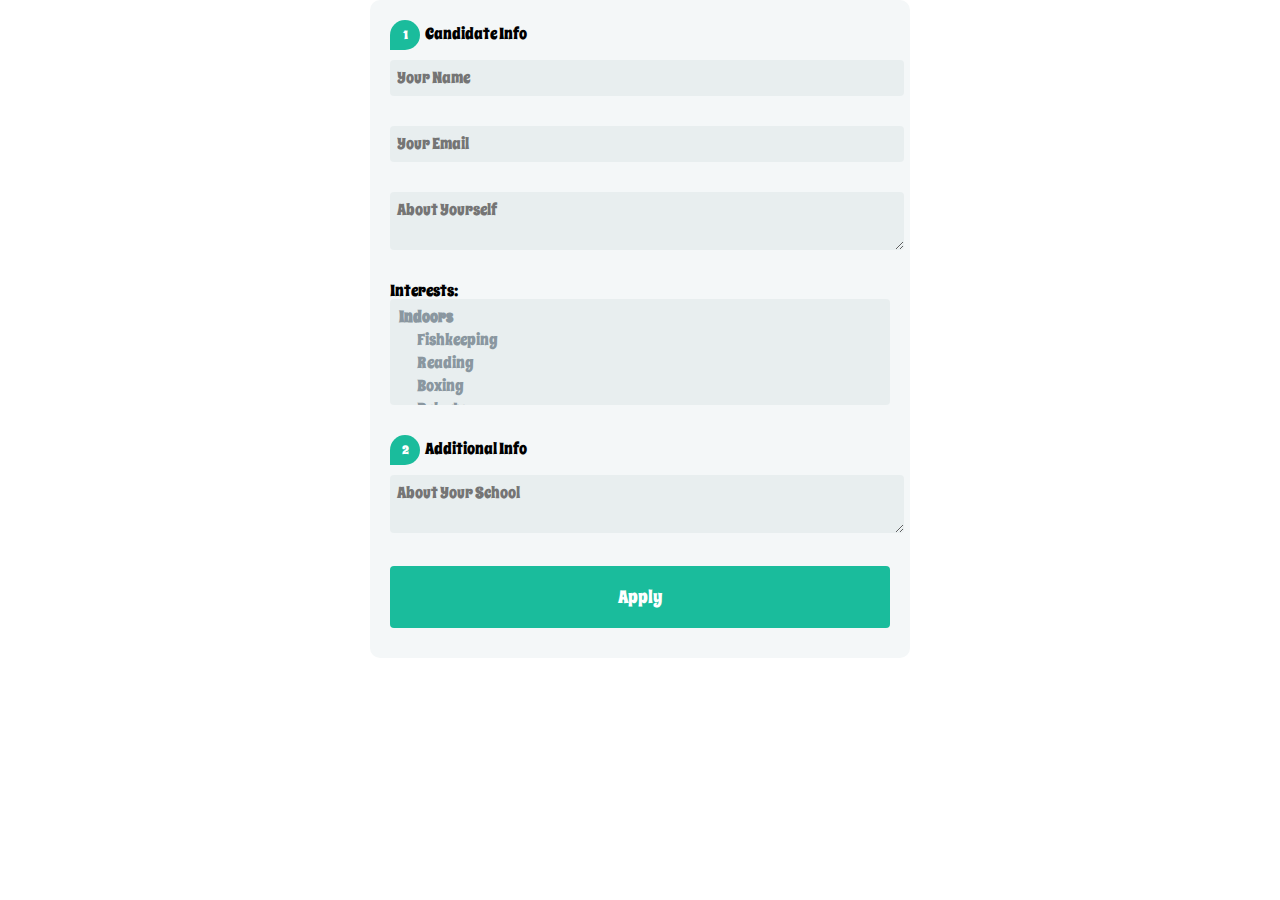
==== index2.html @ 341d82e8 "Lots of updates" ====
<!DOCTYPE html>
<html>
	<head>
		<title></title>
		<link rel="stylesheet" type="text/css" href="css/reset.css">
		<link rel="stylesheet" type="text/css" href="css/styles2.css">
		<link href='https://fonts.googleapis.com/css?family=Spicy+Rice' rel='stylesheet' type='text/css'>
	</head>
	<body>
		<div class="legend">
			<span class="number">1</span>Candidate Info
		</div>
		<input type="text" name="fullName" placeholder="Your Name"></input>
		<input type="email" name="email" placeholder="Your Email"></input>
		<textarea name="about" placeholder="About Yourself"></textarea>
		<label>Interests:</label>
		<select name="" multiple>
			<optgroup label="Indoors">
				<option value="fishkeeping">Fishkeeping</option>
				<option value="reading">Reading</option>
				<option value="boxing">Boxing</option>
				<option value="debate">Debate</option>
				<option value="gaming">Gaming</option>
				<option value="snooker">Snooker</option>
				<option value="other_indoor">Other</option>
			</optgroup>
			<optgroup label="Outdoors">
				<option value="football">Football</option>
				<option value="swimming">Swimming</option>
				<option value="fishing">Fishing</option>
				<option value="climbing">Climbing</option>
				<option value="cycling">Cycling</option>
				<option value="other_outdoor">Other</option>
			</optgroup>
		</select>
		<div class="legend">
			<span class="number">2</span>Additional Info
		</div>
		<textarea type="text" name="school" placeholder="About Your School"></textarea>
		<input type="submit" value="Apply">
	</body>
</html>
---- css/styles2.css ----
html {
	background-color: white;
}
body {
	width: 100%;
	max-width: 500px;
	margin: auto;
	/*border: 1px solid black;*/
	background-color: #f4f7f8;
	padding: 20px;
	border-radius: 10px;
	font-family: 'Spicy Rice', cursive;
}

input, textarea, select {
	font-family: 'Spicy Rice', cursive;
	border: none;
	border-radius: 4px;
	font-size: 16px;
	margin: 0px 0px 30px 0px;
	outline: 0;
	padding: 7px;
	background-color: #e8eeef;
	color: #8a97a0;
	width: 100%;
	max-width: 100%;
}

.legend {
	margin-bottom: 10px;
	font-size: 16px;
}

.number {  /* span is an inline element but force it to be a block element*/
	background-color: #1abc9c;
	color: #fff;
	height: 30px;
	width: 30px;
	font-size: 12px;
	margin-right: 5px;
	text-align: center;
	display: inline-block;
	border-radius: 15px 15px 15px 0px;
	line-height: 30px;
}

input[type="submit"] {
	display: block;
	padding: 19px 39px;
	color: #fff;
	margin: 0px auto;
	background: #1abc9c;
	font-size: 18px;
	text-align: center;
	margin-bottom: 10px;

}
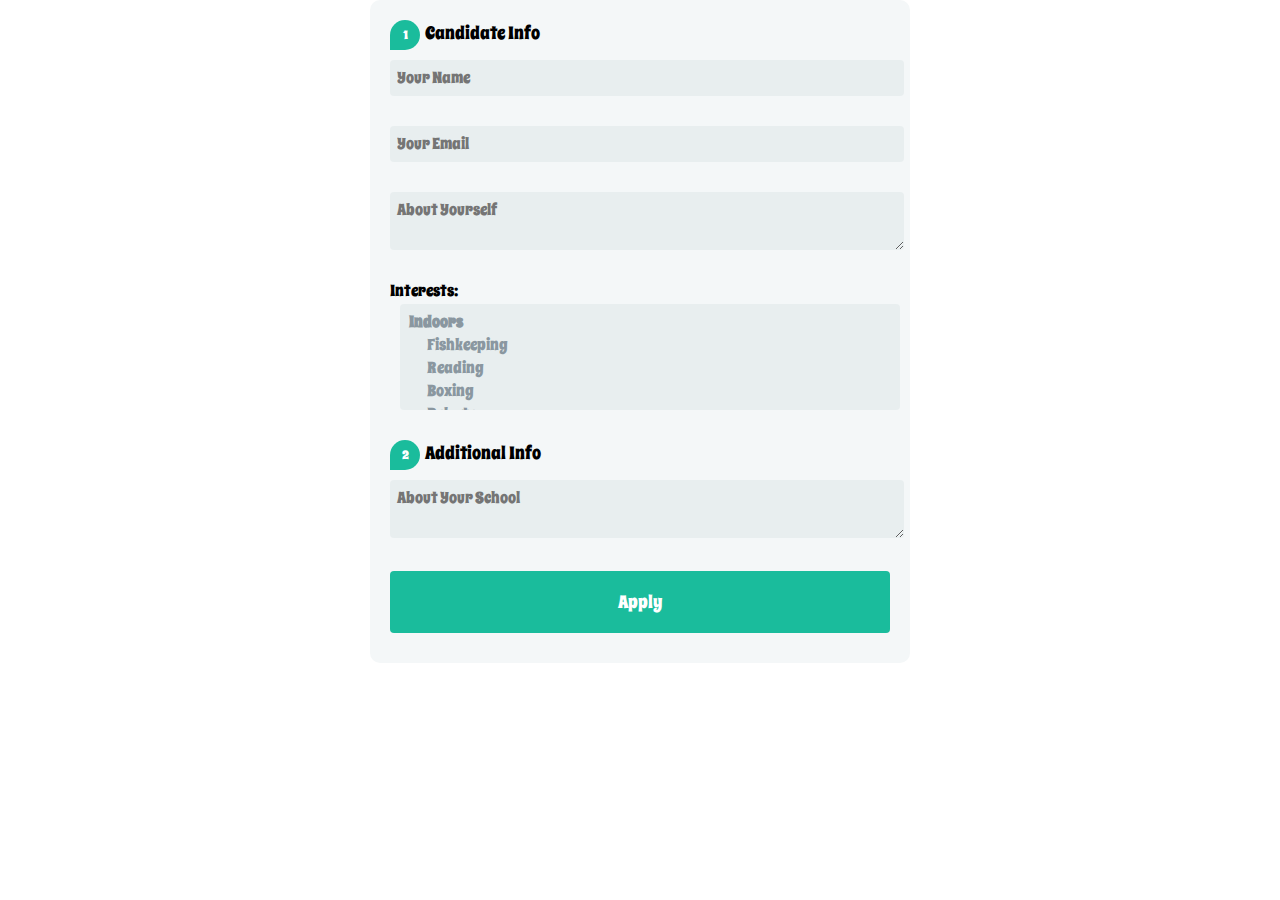
==== commit 69fe750c: "Changed the label to a p tag and styled" ====
--- a/index2.html
+++ b/index2.html
@@ -13,7 +13,7 @@
 		<input type="text" name="fullName" placeholder="Your Name"></input>
 		<input type="email" name="email" placeholder="Your Email"></input>
 		<textarea name="about" placeholder="About Yourself"></textarea>
-		<label>Interests:</label>
+		<p>Interests:</p>
 		<select name="" multiple>
 			<optgroup label="Indoors">
 				<option value="fishkeeping">Fishkeeping</option>
--- a/css/styles2.css
+++ b/css/styles2.css
@@ -5,7 +5,6 @@
 	width: 100%;
 	max-width: 500px;
 	margin: auto;
-	/*border: 1px solid black;*/
 	background-color: #f4f7f8;
 	padding: 20px;
 	border-radius: 10px;
@@ -25,10 +24,16 @@
 	width: 100%;
 	max-width: 100%;
 }
+p {
+	margin-bottom: 5px;
+}
+select {
+	margin-left: 10px;
+}
 
 .legend {
 	margin-bottom: 10px;
-	font-size: 16px;
+	font-size: 18px;
 }
 
 .number {  /* span is an inline element but force it to be a block element*/
